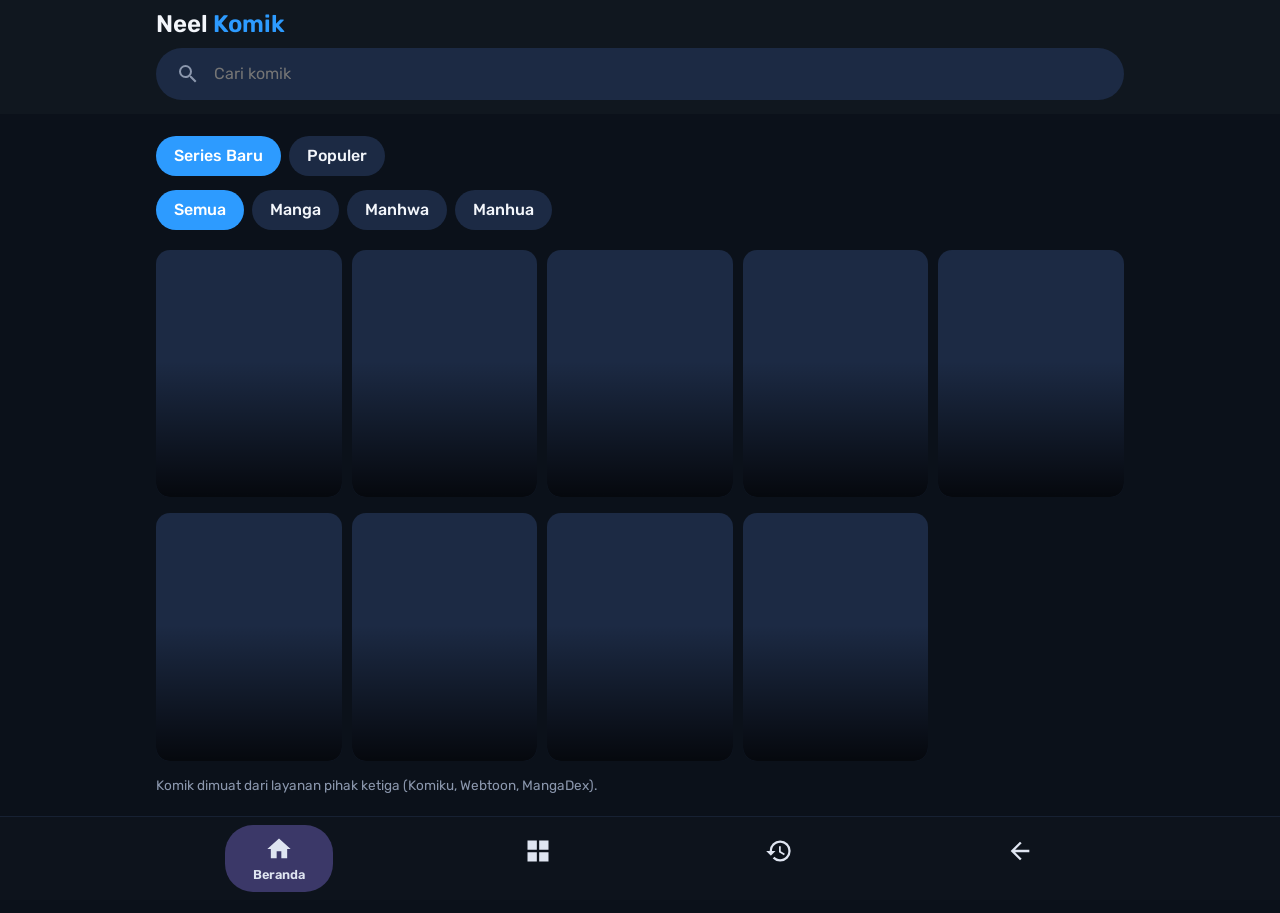
==== komik.html @ 82e42041 "Add files via upload" ====
<!DOCTYPE html>
<html lang="id">
<head>
<meta charset="utf-8">
<meta name="viewport" content="width=device-width, initial-scale=1, viewport-fit=cover">
<meta name="theme-color" content="#0b111a">
<title>Neel Komik</title>
<link rel="preconnect" href="https://fonts.googleapis.com">
<link rel="preconnect" href="https://fonts.gstatic.com" crossorigin>
<link href="https://fonts.googleapis.com/css2?family=Rubik:wght@400;500;600&display=swap" rel="stylesheet">
<style>
:root{--bg:#0b111a;--s:#141f33;--s2:#1c2a44;--ink:#f3f6fb;--mut:#8b97ad;--ac:#2d9bff;--yel:#ffd84a;--line:#2a3b5c}
*{box-sizing:border-box;margin:0;-webkit-tap-highlight-color:transparent}
html{color-scheme:dark}
body{background:var(--bg);color:var(--ink);font:400 16px/1.5 Rubik,system-ui,sans-serif;padding-bottom:calc(104px + env(safe-area-inset-bottom))}
a{color:inherit;text-decoration:none}button{font:inherit;color:inherit;cursor:pointer;border:0;background:none}
svg{width:1em;height:1em;fill:currentColor;flex:none}
:focus-visible{outline:3px solid var(--ac);outline-offset:2px}
.app{max-width:720px;margin:0 auto}
header{background:#10171f;padding-top:env(safe-area-inset-top)}
.hd{padding:12px 16px 14px}
.logo{display:inline-block;font:600 1.5rem/1 Rubik;margin-bottom:12px}.logo i{font-style:normal;color:var(--ac)}
.search{display:flex;align-items:center;gap:12px;background:var(--s2);border-radius:999px;padding:0 20px;height:52px}
.search svg{font-size:24px;color:var(--mut)}
.search input{flex:1;min-width:0;background:none;border:0;outline:0;color:var(--ink);font:inherit}
body.det header,body.rd header,body.rd nav{display:none}
section{padding:20px 16px 0}
.sh{display:flex;justify-content:space-between;align-items:center;gap:10px;margin-bottom:12px}
h2{font:500 1.5rem/1.2 Rubik;text-transform:capitalize}
.sh a{color:var(--ac);font-weight:500}
.hs{display:flex;gap:12px;overflow-x:auto;padding-bottom:4px}.hs::-webkit-scrollbar{display:none}
.hc{flex:0 0 70%;max-width:260px}
.th{position:relative;aspect-ratio:16/9;border-radius:14px;overflow:hidden;background:var(--s)}
.th img,.poster img{width:100%;height:100%;object-fit:cover;display:block}
.th:after,.poster:after{content:"";position:absolute;inset:45% 0 0;background:linear-gradient(transparent,rgba(0,0,0,.8))}
.hc h3{font:500 1rem/1.3 Rubik;margin:10px 0 2px;white-space:nowrap;overflow:hidden;text-overflow:ellipsis}
.grid{display:grid;grid-template-columns:repeat(3,1fr);gap:16px 10px}
.poster{position:relative;aspect-ratio:3/4;border-radius:14px;overflow:hidden;background:var(--s)}
.new{position:absolute;top:0;left:0;z-index:1;background:var(--ac);color:#fff;font-weight:600;font-size:.78rem;padding:3px 12px 5px 10px;border-radius:0 0 14px 0}
.ep{position:absolute;left:10px;bottom:8px;right:8px;z-index:1;font-weight:600;font-size:.85rem;white-space:nowrap;overflow:hidden;text-overflow:ellipsis}
.views{color:var(--mut);font-size:.85rem;margin-top:8px;white-space:nowrap;overflow:hidden;text-overflow:ellipsis}
.card h3{font:500 .95rem/1.3 Rubik;display:-webkit-box;-webkit-line-clamp:2;-webkit-box-orient:vertical;overflow:hidden}
.msg{padding:22px;border:1px dashed var(--line);border-radius:14px;color:var(--mut);grid-column:1/-1}
.msg a{color:var(--ac)}
.sk{animation:pulse 1.2s ease-in-out infinite}.sk .poster{background:var(--s2)}
@keyframes pulse{50%{opacity:.45}}
.tabs{display:flex;gap:8px;overflow-x:auto;padding:4px 16px 0}.tabs::-webkit-scrollbar{display:none}
.tab{flex:none;padding:8px 18px;border-radius:999px;background:var(--s2);font-weight:500}.tab.on{background:var(--ac);color:#fff}
.chips{display:flex;flex-wrap:wrap;gap:10px;margin:14px 0}
.chip{display:inline-flex;gap:6px;align-items:center;background:var(--s2);padding:7px 16px;border-radius:999px;font-weight:500;font-size:.95rem}
.chip small{color:var(--mut)}
.out .chip{background:none;border:1.5px solid #2f6b99}
.banner{position:relative;min-height:min(70vh,520px);display:flex;flex-direction:column;justify-content:flex-end;background:linear-gradient(transparent 50%,var(--bg) 97%),linear-gradient(rgba(0,0,0,.45),transparent 28%),var(--img) center top/cover}
.top{position:absolute;top:0;left:0;right:0;display:flex;align-items:center;gap:12px;padding:calc(14px + env(safe-area-inset-top)) 16px 0}
.back{width:42px;height:42px;border-radius:50%;background:rgba(0,0,0,.4);display:grid;place-items:center;font-size:24px}
.bt{padding:0 20px 6px}.bt small{color:#dfe5f1}
.bt h1{font:600 1.9rem/1.15 Rubik;margin:4px 0 12px}
.pad{padding:0 20px}.pad h2{margin:26px 0 12px}
.btns{display:flex;gap:14px;margin:18px 0 4px}
.go,.subb{height:54px;border-radius:999px;display:flex;gap:10px;justify-content:center;align-items:center;font-weight:600}
.go{flex:1.5;background:linear-gradient(90deg,#33b0ff,#1673d8);color:#fff}
.subb{flex:1;background:var(--s2)}.subb.on{color:var(--yel)}
.syn{color:#cfd6e4;line-height:1.7;display:-webkit-box;-webkit-line-clamp:4;-webkit-box-orient:vertical;overflow:hidden}.syn.open{display:block}
.lnk{color:var(--ac);font-weight:500;margin-top:6px}
.tb{display:flex;gap:12px;margin-bottom:14px}
.tb input{flex:1;min-width:0;height:52px;border-radius:16px;border:2px solid var(--line);background:none;color:var(--ink);font:inherit;padding:0 18px;outline:0}
.tb input:focus{border-color:var(--ac)}
.tb button{width:52px;height:52px;border-radius:16px;background:var(--s2);display:grid;place-items:center;font-size:24px}
.el{display:grid;gap:12px}
.ei{display:flex;justify-content:space-between;align-items:center;gap:12px;background:#131d36;border-radius:18px;padding:16px 20px;width:100%;text-align:left}
.ei b{font:500 1.05rem Rubik;display:block}.ei small{color:var(--mut)}
.pl{width:40px;height:40px;border-radius:50%;background:#3a82e6;display:grid;place-items:center;font-size:22px;flex:none}
.more{display:block;margin:22px auto 0;padding:12px 28px;border-radius:999px;background:var(--s2);font-weight:500}
.note{color:var(--mut);font-size:.85rem;margin:14px 0}
nav{position:fixed;left:0;right:0;bottom:0;z-index:30;background:#0d131c;border-top:1px solid #172133;padding:8px 8px calc(8px + env(safe-area-inset-bottom))}
.ni{max-width:720px;margin:0 auto;display:flex;justify-content:space-around}
.ni a{display:flex;flex-direction:column;align-items:center;gap:2px;padding:12px 22px;border-radius:28px;font-size:28px;color:#dfe5f1}
.ni a span{display:none;font-size:.8rem;font-weight:600}
.ni a.on{background:#3b3868;padding:10px 28px 8px}.ni a.on span{display:block}
.rtop{position:sticky;top:0;z-index:20;display:flex;align-items:center;gap:12px;padding:calc(10px + env(safe-area-inset-top)) 14px 10px;background:rgba(11,17,26,.92);backdrop-filter:blur(10px);border-bottom:1px solid var(--line)}
.rtop b{font-weight:500;white-space:nowrap;overflow:hidden;text-overflow:ellipsis}
.pages img{display:block;width:100%;max-width:720px;margin:0 auto;min-height:120px;background:var(--s)}
.rnav{display:flex;gap:12px;max-width:720px;margin:0 auto;padding:20px 16px calc(24px + env(safe-area-inset-bottom))}
.rnav a{flex:1;height:52px;border-radius:999px;display:grid;place-items:center;background:var(--s2);font-weight:600}
.rnav a.go{background:linear-gradient(90deg,#33b0ff,#1673d8)}.rnav a.off{opacity:.4;pointer-events:none}
body.rd{padding-bottom:0}
@media(min-width:700px){.app{max-width:1000px}.grid{grid-template-columns:repeat(5,1fr)}.ni{max-width:1000px}}
@media(prefers-reduced-motion:reduce){*{animation:none!important}}
</style>
</head>
<body>
<header><div class="app hd">
  <a class="logo" href="#/">Neel <i>Komik</i></a>
  <form class="search" id="sf" role="search"><svg viewBox="0 0 24 24" aria-hidden="true"><path d="M15.5 14h-.79l-.28-.27A6.47 6.47 0 0 0 16 9.5 6.5 6.5 0 1 0 9.5 16c1.61 0 3.09-.59 4.23-1.57l.27.28v.79l5 4.99L20.49 19l-4.99-5zm-6 0C7.01 14 5 11.99 5 9.5S7.01 5 9.5 5 14 7.01 14 9.5 11.99 14 9.5 14z"/></svg><input id="q" type="search" placeholder="Cari komik" aria-label="Cari komik" autocomplete="off"></form>
</div></header>
<main class="app" id="app"></main>
<nav><div class="ni" id="nav"></div></nav>

<script>
const API="https://api.synoxcloud.xyz/komik",KEY="apikey=FREE";
const $=s=>document.querySelector(s),app=$("#app"),E=encodeURIComponent;
const esc=s=>String(s??"").replace(/[&<>"']/g,c=>({"&":"&amp;","<":"&lt;",">":"&gt;",'"':"&quot;","'":"&#39;"}[c]));
const sleep=ms=>new Promise(r=>setTimeout(r,ms));
const ls={get:(k,d)=>{try{return JSON.parse(localStorage.getItem(k))??d}catch{return d}},set:(k,v)=>{try{localStorage.setItem(k,JSON.stringify(v))}catch{}}};
const BLOCK=/adult|hentai|ecchi|smut|sexual|shotacon|mature|gore|erotic|porn|dewasa/i;
const P={home:"M10 20v-6h4v6h5v-8h3L12 3 2 12h3v8z",grid:"M3 3h8v8H3V3zm10 0h8v8h-8V3zM3 13h8v8H3v-8zm10 0h8v8h-8v-8z",hist:"M13 3a9 9 0 0 0-9 9H1l3.89 3.89.07.14L9 12H6c0-3.87 3.13-7 7-7s7 3.13 7 7-3.13 7-7 7c-1.93 0-3.68-.79-4.94-2.06l-1.42 1.42A8.954 8.954 0 0 0 13 21a9 9 0 0 0 0-18zm-1 5v5l4.28 2.54.72-1.21-3.5-2.08V8H12z",back:"M20 11H7.83l5.59-5.59L12 4l-8 8 8 8 1.41-1.41L7.83 13H20v-2z",play:"M8 5v14l11-7z",star:"M12 17.27 18.18 21l-1.64-7.03L22 9.24l-7.19-.61L12 2 9.19 8.63 2 9.24l5.46 4.73L5.82 21z",sort:"M3 18h6v-2H3v2zM3 6v2h18V6H3zm0 7h12v-2H3v2z",open:"M19 19H5V5h7V3H5a2 2 0 0 0-2 2v14a2 2 0 0 0 2 2h14c1.1 0 2-.9 2-2v-7h-2v7zM14 3v2h3.59l-9.83 9.83 1.41 1.41L19 6.41V10h2V3h-7z"};
const I=Object.fromEntries(Object.entries(P).map(([k,v])=>[k,`<svg viewBox="0 0 24 24" aria-hidden="true"><path d="${v}"/></svg>`]));

/* ---------- API ---------- */
const cache=new Map();
function req(path,body){
  const k=path+(body?JSON.stringify(body):"");
  if(cache.has(k))return cache.get(k);
  const p=(async()=>{
    let err;
    for(let i=0;i<3;i++){
      const ctl=new AbortController(),to=setTimeout(()=>ctl.abort(),30000);
      try{
        const r=body?await fetch(API+path,{method:"POST",headers:{"Content-Type":"application/json"},body:JSON.stringify({...body,apikey:"FREE"}),signal:ctl.signal}):await fetch(API+path+(path.includes("?")?"&":"?")+KEY,{signal:ctl.signal});
        if(r.status>=500||r.status===429){err=new Error("Server "+r.status);await sleep(900);continue}
        if(!r.ok){err=new Error("HTTP "+r.status);break}
        const j=await r.json();
        if(j.status===false){err=new Error(j.message||"Permintaan gagal");continue}
        return j.result??j.data??j;
      }catch(e){err=e.name==="AbortError"?new Error("Waktu habis"):e;await sleep(500)}finally{clearTimeout(to)}
    }
    throw err;
  })();
  cache.set(k,p);p.catch(()=>cache.delete(k));return p;
}
const arr=r=>Array.isArray(r)?r:[r?.data,r?.results,r?.items].find(Array.isArray)||[];
const g=(o,...ks)=>{for(const k of ks){const v=o?.[k];if(v!=null&&v!==""&&!(Array.isArray(v)&&!v.length))return v}return""};
const px=u=>API+"/webtoon/image?url="+E(u)+"&"+KEY;
const big=u=>(u||"").replace(/\?resize=[^&]*(&quality=\d+)?$/,"");
const kfmt=n=>n>=1e6?(n/1e6).toFixed(1)+"M":n>=1e3?(n/1e3).toFixed(1)+"K":n;

/* ---------- normalisasi ---------- */
const kItem=a=>({src:"k",t:a.title||a.name||"",u:a.url||a.link||"",img:a.image||a.thumbnail||a.cover||"",type:a.type||"",sub:a.genre||a.views||"",ch:a.chapter||a.latest_chapter?.title||"",chu:a.chapter_url||a.latest_chapter?.url||"",fu:a.first_chapter?.url||""});
const wItem=a=>({src:"wt",t:a.title,u:a.url,img:a.thumbnail,type:a.type==="CHALLENGE"?"Canvas":"Webtoon",sub:[...new Set(a.authors||[])].join(", "),ch:a.readCount?kfmt(a.readCount)+" dibaca":"",bad:a.unsuitableForChildren});
const mt=a=>{const t=a.title??a.attributes?.title;return typeof t==="string"?t:(t?.en||Object.values(t||{})[0]||"Tanpa judul")};
const mItem=a=>({src:"md",t:mt(a),u:String(a.id||""),img:a.cover||a.coverUrl||a.cover_url||a.image||a.thumbnail||"",type:"MangaDex",sub:g(a,"status")||a.attributes?.status||"",ch:"",raw:a});
const ok=a=>a.t&&a.u&&!a.bad&&!BLOCK.test(a.sub+" "+a.type);
const seen={};
const imgOf=a=>a.src==="wt"?px(a.img):a.img;
const href=a=>a.src==="k"?"#/k/"+E(a.u):a.src==="wt"?"#/wt/"+E(a.u):"#/md/"+E(a.u);
const card=a=>{seen[a.u]=a;const f=imgOf(a);return `<a class="card" href="${href(a)}"><div class="poster"><img loading="lazy" referrerpolicy="no-referrer" src="${esc(a.src==="k"?big(f):f)}" data-f="${esc(f)}" onerror="this.onerror=null;this.src=this.dataset.f" alt="Cover ${esc(a.t)}">${a.type?`<b class="new">${esc(a.type)}</b>`:""}${a.ch?`<span class="ep">${esc(a.ch)}</span>`:""}</div>${a.sub?`<p class="views">${esc(a.sub)}</p>`:""}<h3>${esc(a.t)}</h3></a>`};
const hcard=h=>`<a class="hc" href="${esc(h.href)}"><div class="th"><img loading="lazy" referrerpolicy="no-referrer" src="${esc(h.src==="wt"?px(h.img):h.img)}" alt=""><span class="ep">${esc(h.sub||"")}</span></div><h3>${esc(h.t)}</h3></a>`;
const skel=n=>Array.from({length:n},()=>`<div class="card sk"><div class="poster"></div></div>`).join("");
const msg=m=>`<p class="msg">${m}</p>`;
const bad=e=>msg(`Data belum bisa dimuat (${esc(e.message)}). Coba muat ulang beberapa detik lagi. Kalau dibuka dari file lokal, buka lewat link Vercel.`);

/* ---------- riwayat & favorit ---------- */
const addHist=h=>{const l=ls.get("dk-hist",[]).filter(x=>x.k!==h.k);l.unshift(h);ls.set("dk-hist",l.slice(0,20))};
const favs=()=>ls.get("dk-fav",[]);
const isFav=u=>favs().some(x=>x.u===u);
const toggleFav=a=>{let l=favs();l=l.some(x=>x.u===a.u)?l.filter(x=>x.u!==a.u):[a,...l];ls.set("dk-fav",l.slice(0,60))};

/* ---------- halaman ---------- */
let rid=0,homeTab="new",homeType="semua";
function home(my){
  const h=ls.get("dk-hist",[]);
  app.innerHTML=(h.length?`<section><div class="sh"><h2>Terakhir Dibaca</h2><a href="#/riwayat">Selengkapnya ›</a></div><div class="hs">${h.slice(0,8).map(hcard).join("")}</div></section>`:"")+
  `<div class="tabs" style="margin-top:18px" id="ht">${[["new","Series Baru"],["pop","Populer"]].map(([v,l])=>`<button class="tab ${homeTab===v?"on":""}" data-v="${v}">${l}</button>`).join("")}</div>
  <div class="tabs" id="hy" style="margin-top:10px">${["semua","manga","manhwa","manhua"].map(v=>`<button class="tab ${homeType===v?"on":""}" data-v="${v}">${v[0].toUpperCase()+v.slice(1)}</button>`).join("")}</div>
  <section><div class="grid" id="g">${skel(9)}</div><p class="note">Komik dimuat dari layanan pihak ketiga (Komiku, Webtoon, MangaDex).</p></section>`;
  const load=async()=>{
    const el=$("#g");el.innerHTML=skel(9);
    try{
      const r=await req(`/komiku/${homeTab==="new"?"new-series":"populer"}?type=semua`);if(my!==rid)return;
      const all=arr(r).map(kItem).filter(ok),l=homeType==="semua"?all:all.filter(a=>a.type.toLowerCase()===homeType);
      el.innerHTML=l.map(card).join("")||msg(all.length?"Tidak ada "+homeType+" di daftar ini. Coba jenis lain.":"Daftar ini sedang kosong dari server. Coba tab Series Baru, atau cari judulnya di kolom pencarian.");
    }catch(e){if(my===rid)el.innerHTML=bad(e)}
  };
  const bind=(id,key)=>$(id).onclick=e=>{const b=e.target.closest("button");if(!b)return;if(key==="t")homeTab=b.dataset.v;else homeType=b.dataset.v;[...$(id).children].forEach(c=>c.classList.toggle("on",c===b));load()};
  bind("#ht","t");bind("#hy","y");load();
}

async function search(src,q,my){
  const S=[["k","Komiku"],["wt","Webtoon"],["md","MangaDex"]];
  app.innerHTML=`<div class="tabs" style="margin-top:16px">${S.map(([v,l])=>`<a class="tab ${v===src?"on":""}" href="#/cari/${v}/${E(q)}">${l}</a>`).join("")}</div><section><div class="sh"><h2 style="text-transform:none">Hasil “${esc(q)}”</h2></div><div class="grid" id="g">${skel(6)}</div></section>`;
  try{
    const r=src==="k"?await req(`/komiku/search?q=${E(q)}&page=1`):src==="wt"?await req(`/webtoon/search?query=${E(q)}&page=1`):await req(`/mangadex/search?title=${E(q)}&limit=20`);
    if(my!==rid)return;
    const l=arr(r).map(src==="k"?kItem:src==="wt"?wItem:mItem).filter(ok);
    $("#g").innerHTML=l.map(card).join("")||msg("Tidak ada hasil. Coba kata kunci lain atau pindah sumber di atas.");
  }catch(e){if(my===rid)$("#g").innerHTML=bad(e)}
}

async function genres(my){
  app.innerHTML=`<section><h2>Genre</h2><div class="chips" id="g">${msg("Memuat genre...")}</div></section>`;
  try{
    const l=arr(await req("/komiku/genre")).filter(x=>x.count>0&&!BLOCK.test(x.name+" "+x.slug));if(my!==rid)return;
    $("#g").innerHTML=l.map(x=>`<a class="chip" href="#/genre/${E(x.slug)}">${esc(x.name)} <small>${x.count}</small></a>`).join("");
  }catch(e){if(my===rid)$("#g").innerHTML=bad(e)}
}

async function genreList(slug,my){
  if(BLOCK.test(slug)){app.innerHTML=`<section>${msg("Genre ini tidak tersedia.")}</section>`;return}
  let page=1;
  app.innerHTML=`<section><div class="sh"><h2>${esc(slug.replace(/-/g," "))}</h2><a href="#/genre">Semua genre ›</a></div><div class="grid" id="g">${skel(9)}</div><button class="more" id="more" hidden>Muat lagi</button></section>`;
  const load=async()=>{
    try{
      const l=arr(await req(`/komiku/genre-detail?genre=${E(slug)}&page=${page}`)).map(kItem).filter(ok);if(my!==rid)return;
      const el=$("#g");if(page===1)el.innerHTML="";
      el.insertAdjacentHTML("beforeend",l.map(card).join(""));
      if(page===1&&!l.length)el.innerHTML=msg("Belum ada komik di genre ini.");
      $("#more").hidden=l.length<5;
    }catch(e){if(my===rid&&page===1)$("#g").innerHTML=bad(e)}
  };
  $("#more").onclick=()=>{page++;load()};load();
}

const syn=t=>t?`<h2>Sinopsis</h2><p class="syn" id="syn">${esc(t)}</p><button class="lnk" id="more2">Selengkapnya</button>`:"";
const bindSyn=()=>{const b=$("#more2");if(b)b.onclick=()=>{const s=$("#syn");s.classList.toggle("open");b.textContent=s.classList.contains("open")?"Sembunyikan":"Selengkapnya"}};
const banner=(img,small,title,chips)=>`<div class="banner" style="--img:${esc(`url("${img}")`)}"><div class="top"><a class="back" href="#/" onclick="history.back();return false" aria-label="Kembali">${I.back}</a></div><div class="bt"><small>${esc(small)}</small><h1>${esc(title)}</h1></div></div>`;
const favBtn=a=>`<button class="subb ${isFav(a.u)?"on":""}" id="fav">${I.star} ${isFav(a.u)?"Tersimpan":"Simpan"}</button>`;
const bindFav=a=>{$("#fav").onclick=()=>{toggleFav(a);$("#fav").className="subb "+(isFav(a.u)?"on":"");$("#fav").innerHTML=I.star+" "+(isFav(a.u)?"Tersimpan":"Simpan")}};

function findChapters(d){
  const c=g(d,"chapters","chapter_list","chapterList","list");
  const l=Array.isArray(c)?c:Object.values(d||{}).find(v=>Array.isArray(v)&&v.length&&typeof v[0]==="object"&&(v[0].url||v[0].link))||[];
  return l.map(x=>({t:x.title||x.name||x.chapter||"Chapter",u:x.url||x.link||x.href||"",d:x.date||x.time||x.update||""})).filter(x=>x.u);
}
async function kDetail(u,my){
  document.body.classList.add("det");
  const s=seen[u]||{src:"k",u,t:"Komik",img:""};
  app.innerHTML=`<div class="banner" style="--img:none"><div class="bt"><h1>Memuat...</h1></div></div>`;
  let d={},err=null;try{d=await req(`/komiku/detail?url=${E(u)}`)}catch(e){err=e}
  if(my!==rid)return;
  const t=g(d,"title","name")||s.t,img=g(d,"image","cover","thumbnail","poster")||s.img;
  const a={...s,u,t,img};
  const gens=[].concat(g(d,"genres","genre","tags")||s.sub||[]).flatMap(x=>typeof x==="string"?x.split(/[,•]/):[x?.name||x?.title||""]).map(x=>x.trim()).filter(x=>x&&!BLOCK.test(x));
  const info=[g(d,"type")||s.type,g(d,"status"),[].concat(g(d,"author","pengarang","authors")).join(", ")].filter(Boolean);
  let chs=findChapters(d);
  const first=chs.length?chs[chs.length-1].u:(s.fu||s.chu),latest=chs.length?chs[0].u:s.chu;
  addHist({k:u,src:"k",t,img,href:"#/k/"+E(u),sub:"Komiku"});
  app.innerHTML=banner(big(img),info.join(" • ")||"Komiku",t)+`<div class="pad">
    <div class="chips out">${gens.slice(0,8).map(x=>`<span class="chip">${esc(x)}</span>`).join("")}</div>
    <div class="btns">${first?`<a class="go" href="${esc(first)}" target="_blank" rel="noopener">${I.play} Mulai Baca</a>`:""}${favBtn(a)}</div>
    ${err?msg(`Detail belum bisa dimuat (${esc(err.message)}). <a href="javascript:location.reload()">Muat ulang</a>`):""}
    ${syn(g(d,"synopsis","sinopsis","description","desc"))}
    <h2>Daftar Chapter</h2>
    ${chs.length?`<div class="tb"><input id="cq" type="search" placeholder="Cari chapter" aria-label="Cari chapter"><button id="cs" aria-label="Urutkan">${I.sort}</button></div><div class="el" id="cl"></div>`:(latest?`<div class="el"><a class="ei" href="${esc(latest)}" target="_blank" rel="noopener"><div><b>${esc(s.ch||"Chapter terbaru")}</b><small>Chapter terbaru</small></div><span class="pl">${I.play}</span></a></div>`:msg("Daftar chapter belum tersedia."))}
    <p class="note">Chapter dibuka di komiku.org pada tab baru.</p></div>`;
  bindSyn();bindFav(a);
  if(chs.length){
    let desc=true;const draw=()=>{const q=$("#cq").value.toLowerCase();const l=(desc?chs:[...chs].reverse()).filter(x=>x.t.toLowerCase().includes(q));$("#cl").innerHTML=l.map(x=>`<a class="ei" href="${esc(x.u)}" target="_blank" rel="noopener"><div><b>${esc(x.t)}</b><small>${esc(x.d)}</small></div><span class="pl">${I.play}</span></a>`).join("")||msg("Chapter tidak ditemukan.")};
    $("#cq").oninput=draw;$("#cs").onclick=()=>{desc=!desc;draw()};draw();
  }
}

function wtDetail(u,my){
  document.body.classList.add("det");
  const s=seen[u]||{src:"wt",u,t:"Webtoon",img:"",sub:""};
  const last=ls.get("dk-hist",[]).find(x=>x.k===u);
  const lastEp=last?+(last.href.split("/").pop()):0;
  app.innerHTML=banner(px(s.img),s.type||"Webtoon",s.t)+`<div class="pad"><div class="chips out">${s.sub?`<span class="chip">${esc(s.sub)}</span>`:""}${s.ch?`<span class="chip">${esc(s.ch)}</span>`:""}</div>
  <div class="btns"><a class="go" href="#/baca/wt/${E(u)}/${lastEp||1}">${I.play} ${lastEp?"Lanjut Ep "+lastEp:"Baca Episode 1"}</a>${favBtn(s)}</div>
  <h2>Pilih Episode</h2><div class="tb"><input id="ep" type="number" min="1" value="${lastEp||1}" inputmode="numeric" aria-label="Nomor episode"><button id="goep" aria-label="Baca">${I.play}</button></div>
  <p class="note">Masukkan nomor episode, lalu tekan tombol putar. Gambar halaman dimuat lewat server API.</p></div>`;
  bindFav(s);
  const go=()=>{const n=Math.max(1,parseInt($("#ep").value)||1);location.hash="#/baca/wt/"+E(u)+"/"+n};
  $("#goep").onclick=go;$("#ep").onkeydown=e=>{if(e.key==="Enter")go()};
}

function mdDetail(id,my){
  document.body.classList.add("det");
  const s=seen[id]||{src:"md",u:id,t:"MangaDex",img:"",sub:""},raw=s.raw||{};
  const chs=(Array.isArray(raw.chapters)?raw.chapters:[]).map(c=>({id:c.id,t:(c.chapter?"Chapter "+c.chapter:"")+(c.title?" "+c.title:"")||"Chapter"})).filter(c=>c.id);
  app.innerHTML=banner(s.img,"MangaDex",s.t)+`<div class="pad"><div class="chips out">${s.sub?`<span class="chip">${esc(s.sub)}</span>`:""}</div>
  <div class="btns"><a class="go" href="https://mangadex.org/title/${esc(id)}" target="_blank" rel="noopener">${I.open} Buka di MangaDex</a>${favBtn(s)}</div>
  ${syn(typeof g(raw,"description")==="string"?g(raw,"description"):(g(raw,"description")?.en||""))}
  <h2>Baca Chapter</h2>
  ${chs.length?`<div class="el">${chs.map(c=>`<a class="ei" href="#/baca/md/${E(c.id)}/${E(id)}"><div><b>${esc(c.t)}</b></div><span class="pl">${I.play}</span></a>`).join("")}</div>`:""}
  <div class="tb" style="margin-top:12px"><input id="cid" placeholder="Tempel ID chapter" aria-label="ID chapter" autocomplete="off"><button id="gocid" aria-label="Baca">${I.play}</button></div>
  <p class="note">Tempel ID chapter dari MangaDex (bagian akhir link chapter) untuk membacanya di sini.</p></div>`;
  bindSyn();bindFav(s);
  const go=()=>{const v=$("#cid").value.trim();if(v)location.hash="#/baca/md/"+E(v)+"/"+E(id)};
  $("#gocid").onclick=go;$("#cid").onkeydown=e=>{if(e.key==="Enter")go()};
}

const IMG=/^https?:\/\/\S+\.(jpe?g|png|webp|gif|avif)(\?\S*)?$/i;
function extractImgs(r){
  const pick=o=>{for(const k of["images","pages","imageList","image_list","panels","files","urls","data","result","chapter"]){const v=o?.[k];if(Array.isArray(v)&&v.length){const l=v.map(x=>typeof x==="string"?x:x?.url||x?.src||x?.image||"").filter(x=>/^https?:/.test(x));if(l.length)return l}}return null};
  const d=pick(r)||pick(r?.result)||pick(r?.data);if(d)return[...new Set(d)];
  const out=[];(function w(v,n){if(n>6||v==null)return;if(typeof v==="string"){if(IMG.test(v)||/pstatic\.net/.test(v))out.push(v)}else if(Array.isArray(v))v.forEach(x=>w(x,n+1));else if(typeof v==="object")Object.values(v).forEach(x=>w(x,n+1))})(r,0);
  return[...new Set(out)];
}
async function reader(src,id,extra,my){
  document.body.classList.add("rd");
  const wt=src==="wt",ep=wt?+extra||1:0,s=seen[id]||{};
  const back=wt?"#/wt/"+E(id):"#/md/"+E(extra);
  const nav=wt?`<div class="rnav"><a class="${ep<=1?"off":""}" href="#/baca/wt/${E(id)}/${ep-1}">‹ Sebelumnya</a><a class="go" href="#/baca/wt/${E(id)}/${ep+1}">Berikutnya ›</a></div>`:`<div class="rnav"><a href="${back}">Kembali</a></div>`;
  app.innerHTML=`<div class="rtop"><a class="back" href="${back}" aria-label="Kembali">${I.back}</a><b>${esc(s.t||"Baca")}${wt?" • Episode "+ep:""}</b></div><div class="pages" id="pg"></div><section id="st">${msg("Memuat halaman...")}</section>${nav}`;
  scrollTo(0,0);
  if(wt&&s.t)addHist({k:id,src:"wt",t:s.t,img:s.img,href:"#/baca/wt/"+E(id)+"/"+ep,sub:"Episode "+ep});
  try{
    const r=wt?await req(`/webtoon/read?url=${E(id.replace(/\/list\?/,`/episode-${ep}/viewer?`))}`):await req("/mangadex/download",{id,quality:"data"});
    if(my!==rid)return;
    const l=extractImgs(r);if(!l.length)throw new Error("Halaman tidak ditemukan. Episode atau chapter mungkin tidak ada");
    $("#st").remove();
    $("#pg").innerHTML=l.map((u,i)=>`<img loading="${i<2?"eager":"lazy"}" referrerpolicy="no-referrer" src="${esc(wt||/pstatic\.net/.test(u)?px(u):u)}" alt="Halaman ${i+1}">`).join("");
  }catch(e){if(my===rid)$("#st").innerHTML=bad(e)}
}

function riwayat(){
  const h=ls.get("dk-hist",[]),f=favs();
  app.innerHTML=`<section><div class="sh"><h2>Terakhir Dibaca</h2></div>${h.length?`<div class="hs">${h.map(hcard).join("")}</div>`:msg("Belum ada riwayat bacaan.")}</section>
  <section><div class="sh"><h2>Favorit</h2></div><div class="grid">${f.length?f.map(card).join(""):msg("Belum ada favorit. Tekan Simpan di halaman komik.")}</div></section>`;
}

/* ---------- router ---------- */
const NAV=[["#/","home","Beranda"],["#/genre","grid","Genre"],["#/riwayat","hist","Riwayat"],["index.html","back","Portofolio"]];
function route(){
  const my=++rid;document.body.classList.remove("det","rd");
  const p=location.hash.slice(2).split("/").map(decodeURIComponent),r=p[0]||"";
  $("#nav").innerHTML=NAV.map(([h,i,l])=>`<a href="${h}" class="${(h==="#/"&&!r)||(r&&h==="#/"+r)||(r==="genre"&&h==="#/genre")?"on":""}" aria-label="${l}">${I[i]}<span>${l}</span></a>`).join("");
  scrollTo(0,0);
  if(!r)return home(my);
  if(r==="cari")return search(p[1]||"k",p[2]||"",my);
  if(r==="genre")return p[1]?genreList(p[1],my):genres(my);
  if(r==="k")return kDetail(p[1],my);
  if(r==="wt")return wtDetail(p[1],my);
  if(r==="md")return mdDetail(p[1],my);
  if(r==="baca")return reader(p[1],p[2],p[3],my);
  if(r==="riwayat")return riwayat();
  app.innerHTML=`<section>${msg("Halaman tidak ditemukan. <a href='#/'>Ke beranda</a>")}</section>`;
}
$("#sf").addEventListener("submit",e=>{e.preventDefault();const q=$("#q").value.trim();if(q)location.hash="#/cari/k/"+E(q)});
addEventListener("hashchange",route);route();
</script>
</body>
</html>
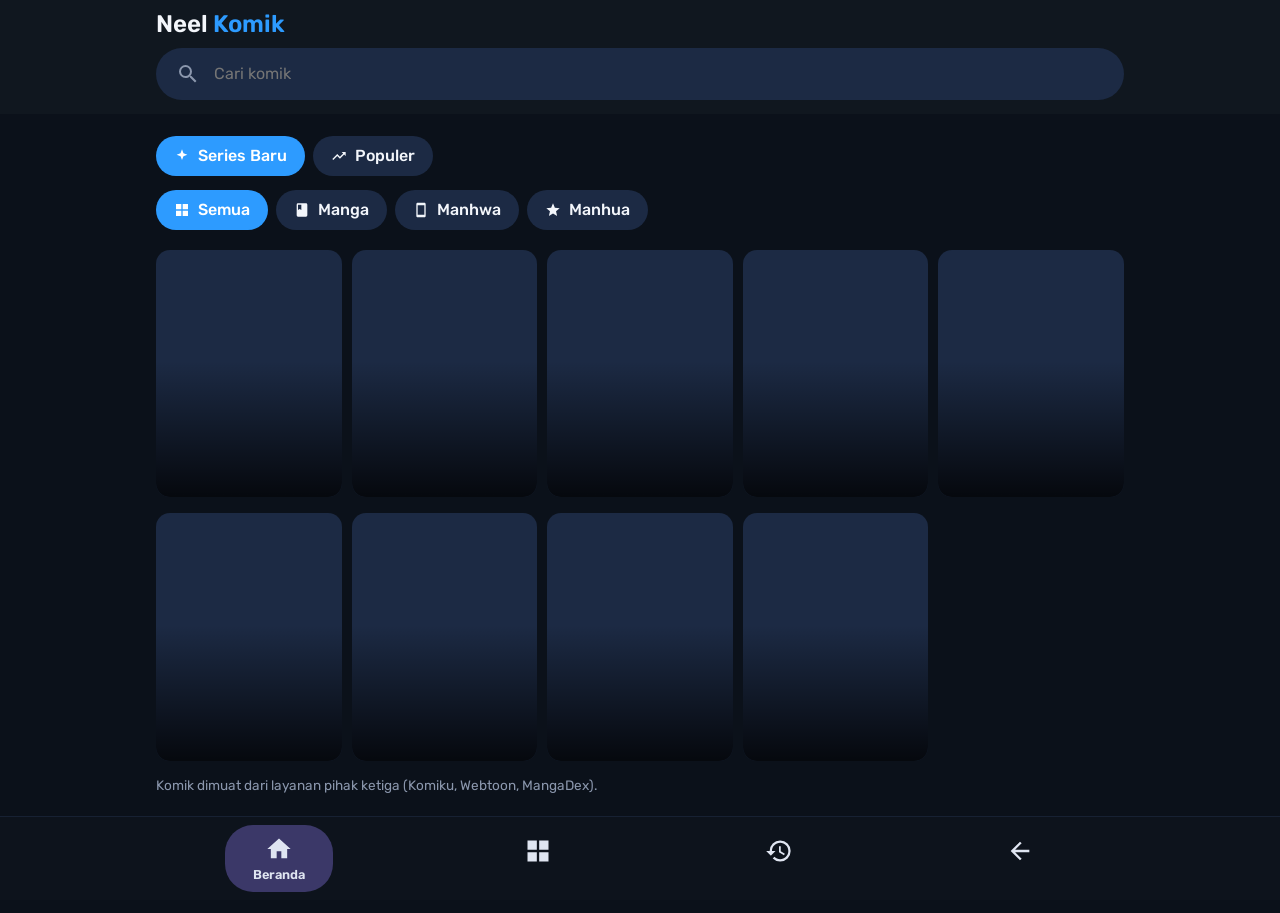
==== commit 95aeab45: "Add files via upload" ====
--- a/komik.html
+++ b/komik.html
@@ -70,7 +70,8 @@
 .ei{display:flex;justify-content:space-between;align-items:center;gap:12px;background:#131d36;border-radius:18px;padding:16px 20px;width:100%;text-align:left}
 .ei b{font:500 1.05rem Rubik;display:block}.ei small{color:var(--mut)}
 .pl{width:40px;height:40px;border-radius:50%;background:#3a82e6;display:grid;place-items:center;font-size:22px;flex:none}
-.more{display:block;margin:22px auto 0;padding:12px 28px;border-radius:999px;background:var(--s2);font-weight:500}
+.more[hidden]{display:none}
+.more{display:flex;align-items:center;gap:.5rem;width:max-content;margin:22px auto 0;padding:12px 28px;border-radius:999px;background:var(--s2);font-weight:500}
 .note{color:var(--mut);font-size:.85rem;margin:14px 0}
 nav{position:fixed;left:0;right:0;bottom:0;z-index:30;background:#0d131c;border-top:1px solid #172133;padding:8px 8px calc(8px + env(safe-area-inset-bottom))}
 .ni{max-width:720px;margin:0 auto;display:flex;justify-content:space-around}
@@ -81,9 +82,24 @@
 .rtop b{font-weight:500;white-space:nowrap;overflow:hidden;text-overflow:ellipsis}
 .pages img{display:block;width:100%;max-width:720px;margin:0 auto;min-height:120px;background:var(--s)}
 .rnav{display:flex;gap:12px;max-width:720px;margin:0 auto;padding:20px 16px calc(24px + env(safe-area-inset-bottom))}
-.rnav a{flex:1;height:52px;border-radius:999px;display:grid;place-items:center;background:var(--s2);font-weight:600}
+.rnav a{flex:1;height:52px;border-radius:999px;display:flex;align-items:center;justify-content:center;gap:.5rem;background:var(--s2);font-weight:600}
 .rnav a.go{background:linear-gradient(90deg,#33b0ff,#1673d8)}.rnav a.off{opacity:.4;pointer-events:none}
 body.rd{padding-bottom:0}
+.tab{display:inline-flex;align-items:center;gap:8px}
+.tab,.chip,.go,.subb,.more,.rnav a,.ei,.back,.ni a{position:relative;overflow:hidden;transition:transform .2s,background .25s,box-shadow .25s,color .2s}
+.tab svg,.chip svg,.go svg,.subb svg,.more svg,.rnav a svg,.ni a svg,.back svg,.pl svg{transition:transform .35s cubic-bezier(.3,1.6,.5,1)}
+.tab:hover,.chip:hover,.more:hover,.rnav a:hover{transform:translateY(-2px)}
+.tab:hover svg,.chip:hover svg,.go:hover svg,.subb:hover svg,.more:hover svg,.rnav a:hover svg{transform:scale(1.25) rotate(-10deg)}
+.tab:active,.chip:active,.go:active,.subb:active,.more:active,.rnav a:active,.ei:active,.back:active{transform:scale(.94)}
+.go:hover{box-shadow:0 8px 28px rgba(51,176,255,.45)}
+.subb:hover{box-shadow:0 6px 22px rgba(45,155,255,.25)}
+.ei:hover{background:#18264a;transform:translateX(4px)}.ei:hover .pl{transform:scale(1.12)}
+.pl{transition:transform .25s}
+.back:hover{transform:translateX(-3px)}.back:hover svg{transform:translateX(-3px)}
+.ni a:active svg{transform:scale(.8)}.ni a.on svg{animation:pop .4s}
+@keyframes pop{50%{transform:scale(1.3)}}
+.rip{position:absolute;border-radius:50%;pointer-events:none;background:rgba(255,255,255,.3);transform:scale(0);animation:rip .65s ease-out forwards}
+@keyframes rip{to{transform:scale(3.5);opacity:0}}
 @media(min-width:700px){.app{max-width:1000px}.grid{grid-template-columns:repeat(5,1fr)}.ni{max-width:1000px}}
 @media(prefers-reduced-motion:reduce){*{animation:none!important}}
 </style>
@@ -104,6 +120,7 @@
 const ls={get:(k,d)=>{try{return JSON.parse(localStorage.getItem(k))??d}catch{return d}},set:(k,v)=>{try{localStorage.setItem(k,JSON.stringify(v))}catch{}}};
 const BLOCK=/adult|hentai|ecchi|smut|sexual|shotacon|mature|gore|erotic|porn|dewasa/i;
 const P={home:"M10 20v-6h4v6h5v-8h3L12 3 2 12h3v8z",grid:"M3 3h8v8H3V3zm10 0h8v8h-8V3zM3 13h8v8H3v-8zm10 0h8v8h-8v-8z",hist:"M13 3a9 9 0 0 0-9 9H1l3.89 3.89.07.14L9 12H6c0-3.87 3.13-7 7-7s7 3.13 7 7-3.13 7-7 7c-1.93 0-3.68-.79-4.94-2.06l-1.42 1.42A8.954 8.954 0 0 0 13 21a9 9 0 0 0 0-18zm-1 5v5l4.28 2.54.72-1.21-3.5-2.08V8H12z",back:"M20 11H7.83l5.59-5.59L12 4l-8 8 8 8 1.41-1.41L7.83 13H20v-2z",play:"M8 5v14l11-7z",star:"M12 17.27 18.18 21l-1.64-7.03L22 9.24l-7.19-.61L12 2 9.19 8.63 2 9.24l5.46 4.73L5.82 21z",sort:"M3 18h6v-2H3v2zM3 6v2h18V6H3zm0 7h12v-2H3v2z",open:"M19 19H5V5h7V3H5a2 2 0 0 0-2 2v14a2 2 0 0 0 2 2h14c1.1 0 2-.9 2-2v-7h-2v7zM14 3v2h3.59l-9.83 9.83 1.41 1.41L19 6.41V10h2V3h-7z"};
+Object.assign(P,{sparkle:"M12 2l2.2 5.8L20 10l-5.8 2.2L12 18l-2.2-5.8L4 10l5.8-2.2z",trend:"M16 6l2.29 2.29-4.88 4.88-4-4L2 16.59 3.41 18l6-6 4 4 6.3-6.29L22 12V6z",book:"M18 2H6a2 2 0 0 0-2 2v16a2 2 0 0 0 2 2h12a2 2 0 0 0 2-2V4a2 2 0 0 0-2-2zM6 4h5v8l-2.5-1.5L6 12V4z",phone:"M17 1.01L7 1c-1.1 0-2 .9-2 2v18c0 1.1.9 2 2 2h10c1.1 0 2-.9 2-2V3c0-1.1-.9-1.99-2-1.99zM17 19H7V5h10v14z",layers:"M11.99 18.54l-7.37-5.73L3 14.07l9 7 9-7-1.63-1.27-7.38 5.74zM12 16l7.36-5.73L21 9l-9-7-9 7 1.63 1.27L12 16z",tag:"M21.41 11.58l-9-9C12.05 2.22 11.55 2 11 2H4a2 2 0 0 0-2 2v7c0 .55.22 1.05.59 1.42l9 9c.36.36.86.58 1.41.58.55 0 1.05-.22 1.41-.59l7-7c.37-.36.59-.86.59-1.41 0-.55-.23-1.06-.59-1.42zM5.5 7C4.67 7 4 6.33 4 5.5S4.67 4 5.5 4 7 4.67 7 5.5 6.33 7 5.5 7z",down:"M7.41 8.59 12 13.17l4.59-4.58L18 10l-6 6-6-6z",prev:"M15.41 7.41 14 6l-6 6 6 6 1.41-1.41L10.83 12z",next:"M10 6 8.59 7.41 13.17 12l-4.58 4.59L10 18l6-6z"});
 const I=Object.fromEntries(Object.entries(P).map(([k,v])=>[k,`<svg viewBox="0 0 24 24" aria-hidden="true"><path d="${v}"/></svg>`]));
 
 /* ---------- API ---------- */
@@ -160,14 +177,19 @@
 function home(my){
   const h=ls.get("dk-hist",[]);
   app.innerHTML=(h.length?`<section><div class="sh"><h2>Terakhir Dibaca</h2><a href="#/riwayat">Selengkapnya ›</a></div><div class="hs">${h.slice(0,8).map(hcard).join("")}</div></section>`:"")+
-  `<div class="tabs" style="margin-top:18px" id="ht">${[["new","Series Baru"],["pop","Populer"]].map(([v,l])=>`<button class="tab ${homeTab===v?"on":""}" data-v="${v}">${l}</button>`).join("")}</div>
-  <div class="tabs" id="hy" style="margin-top:10px">${["semua","manga","manhwa","manhua"].map(v=>`<button class="tab ${homeType===v?"on":""}" data-v="${v}">${v[0].toUpperCase()+v.slice(1)}</button>`).join("")}</div>
+  `<div class="tabs" style="margin-top:18px" id="ht">${[["new","Series Baru",I.sparkle],["pop","Populer",I.trend]].map(([v,l,ic])=>`<button class="tab ${homeTab===v?"on":""}" data-v="${v}">${ic} ${l}</button>`).join("")}</div>
+  <div class="tabs" id="hy" style="margin-top:10px">${["semua","manga","manhwa","manhua"].map(v=>`<button class="tab ${homeType===v?"on":""}" data-v="${v}">${{semua:I.grid,manga:I.book,manhwa:I.phone,manhua:I.star}[v]} ${v[0].toUpperCase()+v.slice(1)}</button>`).join("")}</div>
   <section><div class="grid" id="g">${skel(9)}</div><p class="note">Komik dimuat dari layanan pihak ketiga (Komiku, Webtoon, MangaDex).</p></section>`;
   const load=async()=>{
     const el=$("#g");el.innerHTML=skel(9);
     try{
       const r=await req(`/komiku/${homeTab==="new"?"new-series":"populer"}?type=semua`);if(my!==rid)return;
-      const all=arr(r).map(kItem).filter(ok),l=homeType==="semua"?all:all.filter(a=>a.type.toLowerCase()===homeType);
+      let all=arr(r).map(kItem).filter(ok);
+      if(!all.length&&homeTab==="pop"){
+        const rs=await Promise.allSettled(["action","isekai","reincarnation","martial-arts"].map(s=>req(`/komiku/genre-detail?genre=${s}&page=1`)));if(my!==rid)return;
+        const u=new Set();all=rs.flatMap(x=>x.status==="fulfilled"?arr(x.value):[]).map(kItem).filter(a=>ok(a)&&!u.has(a.u)&&u.add(a.u));
+      }
+      const l=homeType==="semua"?all:all.filter(a=>a.type.toLowerCase()===homeType);
       el.innerHTML=l.map(card).join("")||msg(all.length?"Tidak ada "+homeType+" di daftar ini. Coba jenis lain.":"Daftar ini sedang kosong dari server. Coba tab Series Baru, atau cari judulnya di kolom pencarian.");
     }catch(e){if(my===rid)el.innerHTML=bad(e)}
   };
@@ -177,7 +199,7 @@
 
 async function search(src,q,my){
   const S=[["k","Komiku"],["wt","Webtoon"],["md","MangaDex"]];
-  app.innerHTML=`<div class="tabs" style="margin-top:16px">${S.map(([v,l])=>`<a class="tab ${v===src?"on":""}" href="#/cari/${v}/${E(q)}">${l}</a>`).join("")}</div><section><div class="sh"><h2 style="text-transform:none">Hasil “${esc(q)}”</h2></div><div class="grid" id="g">${skel(6)}</div></section>`;
+  app.innerHTML=`<div class="tabs" style="margin-top:16px">${S.map(([v,l])=>`<a class="tab ${v===src?"on":""}" href="#/cari/${v}/${E(q)}">${{k:I.book,wt:I.phone,md:I.layers}[v]} ${l}</a>`).join("")}</div><section><div class="sh"><h2 style="text-transform:none">Hasil “${esc(q)}”</h2></div><div class="grid" id="g">${skel(6)}</div></section>`;
   try{
     const r=src==="k"?await req(`/komiku/search?q=${E(q)}&page=1`):src==="wt"?await req(`/webtoon/search?query=${E(q)}&page=1`):await req(`/mangadex/search?title=${E(q)}&limit=20`);
     if(my!==rid)return;
@@ -190,14 +212,14 @@
   app.innerHTML=`<section><h2>Genre</h2><div class="chips" id="g">${msg("Memuat genre...")}</div></section>`;
   try{
     const l=arr(await req("/komiku/genre")).filter(x=>x.count>0&&!BLOCK.test(x.name+" "+x.slug));if(my!==rid)return;
-    $("#g").innerHTML=l.map(x=>`<a class="chip" href="#/genre/${E(x.slug)}">${esc(x.name)} <small>${x.count}</small></a>`).join("");
+    $("#g").innerHTML=l.map(x=>`<a class="chip" href="#/genre/${E(x.slug)}">${I.tag} ${esc(x.name)} <small>${x.count}</small></a>`).join("");
   }catch(e){if(my===rid)$("#g").innerHTML=bad(e)}
 }
 
 async function genreList(slug,my){
   if(BLOCK.test(slug)){app.innerHTML=`<section>${msg("Genre ini tidak tersedia.")}</section>`;return}
   let page=1;
-  app.innerHTML=`<section><div class="sh"><h2>${esc(slug.replace(/-/g," "))}</h2><a href="#/genre">Semua genre ›</a></div><div class="grid" id="g">${skel(9)}</div><button class="more" id="more" hidden>Muat lagi</button></section>`;
+  app.innerHTML=`<section><div class="sh"><h2>${esc(slug.replace(/-/g," "))}</h2><a href="#/genre">Semua genre ›</a></div><div class="grid" id="g">${skel(9)}</div><button class="more" id="more" hidden>${I.down} Muat lagi</button></section>`;
   const load=async()=>{
     try{
       const l=arr(await req(`/komiku/genre-detail?genre=${E(slug)}&page=${page}`)).map(kItem).filter(ok);if(my!==rid)return;
@@ -290,7 +312,7 @@
   document.body.classList.add("rd");
   const wt=src==="wt",ep=wt?+extra||1:0,s=seen[id]||{};
   const back=wt?"#/wt/"+E(id):"#/md/"+E(extra);
-  const nav=wt?`<div class="rnav"><a class="${ep<=1?"off":""}" href="#/baca/wt/${E(id)}/${ep-1}">‹ Sebelumnya</a><a class="go" href="#/baca/wt/${E(id)}/${ep+1}">Berikutnya ›</a></div>`:`<div class="rnav"><a href="${back}">Kembali</a></div>`;
+  const nav=wt?`<div class="rnav"><a class="${ep<=1?"off":""}" href="#/baca/wt/${E(id)}/${ep-1}">${I.prev} Sebelumnya</a><a class="go" href="#/baca/wt/${E(id)}/${ep+1}">Berikutnya ${I.next}</a></div>`:`<div class="rnav"><a href="${back}">${I.back} Kembali</a></div>`;
   app.innerHTML=`<div class="rtop"><a class="back" href="${back}" aria-label="Kembali">${I.back}</a><b>${esc(s.t||"Baca")}${wt?" • Episode "+ep:""}</b></div><div class="pages" id="pg"></div><section id="st">${msg("Memuat halaman...")}</section>${nav}`;
   scrollTo(0,0);
   if(wt&&s.t)addHist({k:id,src:"wt",t:s.t,img:s.img,href:"#/baca/wt/"+E(id)+"/"+ep,sub:"Episode "+ep});
@@ -328,6 +350,12 @@
 }
 $("#sf").addEventListener("submit",e=>{e.preventDefault();const q=$("#q").value.trim();if(q)location.hash="#/cari/k/"+E(q)});
 addEventListener("hashchange",route);route();
+document.addEventListener("pointerdown",e=>{
+  const t=e.target.closest(".tab,.chip,.go,.subb,.more,.rnav a,.ei,.ni a");if(!t||matchMedia("(prefers-reduced-motion:reduce)").matches)return;
+  const r=t.getBoundingClientRect(),d=Math.max(r.width,r.height),s=document.createElement("span");
+  s.className="rip";s.style.cssText=`width:${d}px;height:${d}px;left:${e.clientX-r.left-d/2}px;top:${e.clientY-r.top-d/2}px`;
+  t.appendChild(s);setTimeout(()=>s.remove(),700);
+});
 </script>
 </body>
 </html>
